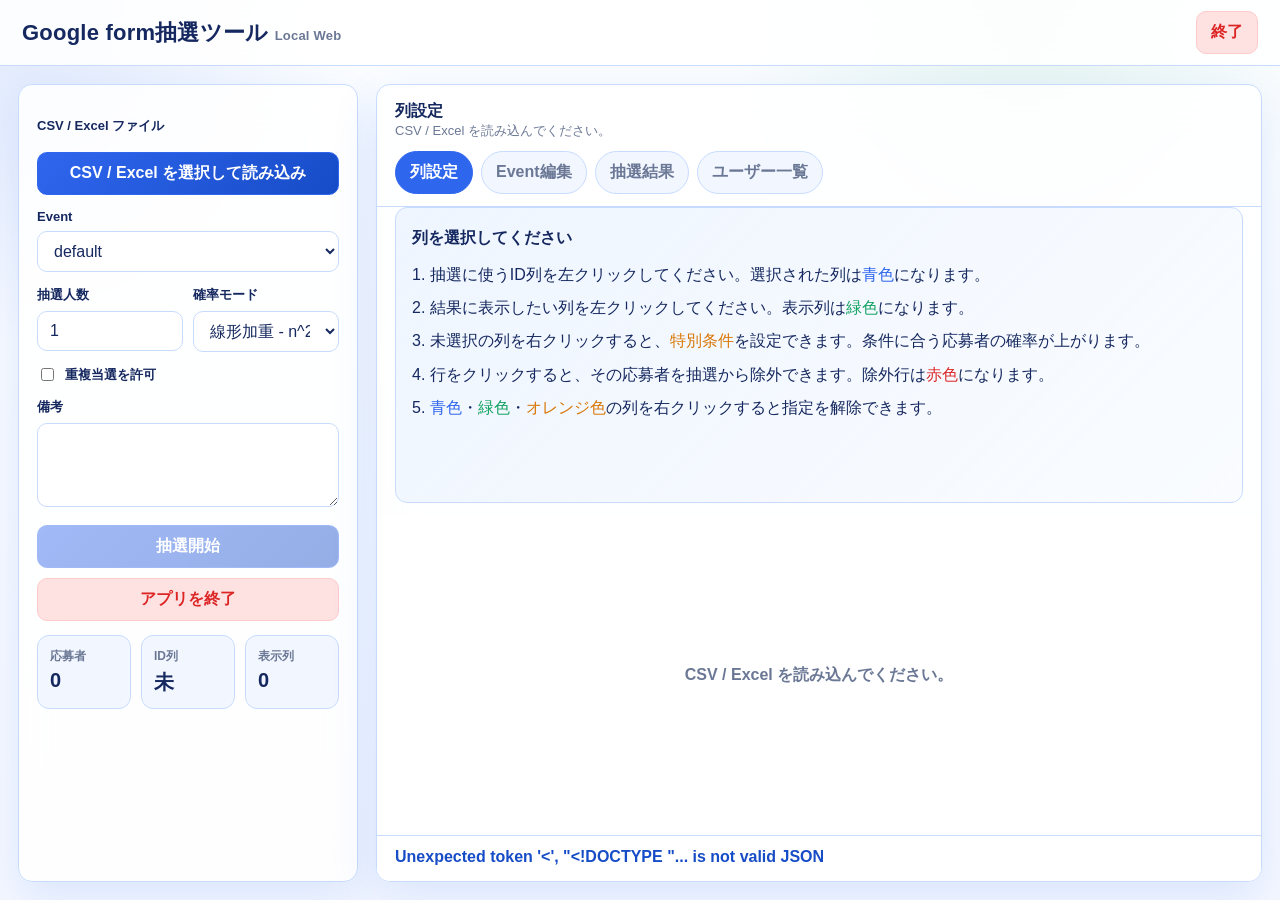
==== static/index.html @ 5856b5a9 "feat: Add Google Form抽選ツール with CSV upload, event management, and raffle functionality - Implemented" ====
<!doctype html>
<html lang="ja">
<head>
  <meta charset="utf-8">
  <meta name="viewport" content="width=device-width, initial-scale=1">
  <title>Google form抽選ツール Local Web</title>
  <link rel="stylesheet" href="/static/styles.css">
</head>
<body>
  <header>
    <h1>Google form抽選ツール <span class="hint">Local Web</span></h1>
    <button class="danger exitAction" type="button">終了</button>
  </header>
  <main class="shell">
    <aside class="card">
      <form id="uploadForm">
        <label>CSV / Excel ファイル</label>
        <input id="csvFile" name="file" type="file" accept=".csv,.xls,.xlsx" hidden>
        <button id="uploadButton" class="primary" type="button" style="width:100%; margin-top:10px;">CSV / Excel を選択して読み込み</button>
      </form>

      <label>Event</label>
      <select id="eventSelect">
        <option value="">default</option>
      </select>

      <div class="row">
        <div>
          <label>抽選人数</label>
          <input id="drawCount" type="number" min="1" value="1">
        </div>
        <div>
          <label>確率モード</label>
          <select id="mode">
            <option value="linear">線形加重 - n^2</option>
            <option value="double">指数加重 - 2^n</option>
            <option value="equal">均等抽選 - 履歴を見ず全員同じ</option>
          </select>
        </div>
      </div>

      <label class="check">
        <input id="allowRepeat" type="checkbox">
        <span>重複当選を許可</span>
      </label>

      <label>備考</label>
      <textarea id="notes"></textarea>

      <button id="raffleBtn" class="primary" style="width:100%; margin-top:14px;" disabled>抽選開始</button>
      <button class="danger exitAction" type="button" style="width:100%; margin-top:10px;">アプリを終了</button>

      <div class="miniStats">
        <div class="mini"><span>応募者</span><strong id="statTotal">0</strong></div>
        <div class="mini"><span>ID列</span><strong id="statId">未</strong></div>
        <div class="mini"><span>表示列</span><strong id="statDisplay">0</strong></div>
      </div>
    </aside>

    <section class="card content">
      <div class="topline">
        <div>
          <strong id="panelTitle">列設定</strong>
          <div class="hint" id="fileName">CSV / Excel を読み込んでください。</div>
        </div>
      </div>
      <nav class="tabs">
        <button class="tab active" type="button" data-tab="select">列設定</button>
        <button class="tab" type="button" data-tab="events">Event編集</button>
        <button class="tab" type="button" data-tab="results">抽選結果</button>
        <button class="tab" type="button" data-tab="users">ユーザー一覧</button>
      </nav>
      <div class="guide" id="guide"></div>
      <div class="tableWrap" id="tableWrap">
        <div class="empty">CSV / Excel を読み込んでください。</div>
      </div>
      <div class="status" id="status">待機中</div>
    </section>
  </main>
  <div class="modalOverlay" id="specialModal">
    <div class="modal">
      <h2>特別条件を設定</h2>
      <div class="hint" id="specialColumnText"></div>
      <label>この値の応募者を優先します</label>
      <select id="specialValue"></select>
      <label>倍率</label>
      <input id="specialMultiplier" type="number" min="1" step="0.1" value="2">
      <div class="hint" style="margin-top:8px;">選んだ値に一致する応募者の重みに、この倍率を掛けます。</div>
      <div class="modalActions">
        <button class="primary" type="button" id="specialSave">設定</button>
        <button class="soft" type="button" id="specialClear">解除</button>
        <button class="danger" type="button" id="specialCancel">キャンセル</button>
      </div>
    </div>
  </div>

  <script src="/static/app.js" defer></script>
</body>
</html>
---- static/styles.css ----
:root {
      --bg: #f5f8ff;
      --panel: #ffffff;
      --panel2: #f1f6ff;
      --text: #15285f;
      --muted: #6b7895;
      --line: #c7dbff;
      --blue: #2f66ee;
      --blue2: #174cc7;
      --blueSoft: #e5efff;
      --green: #13a361;
      --greenSoft: #e3f8ed;
      --red: #dc2626;
      --redSoft: #fee2e2;
      --shadow: 0 18px 48px rgba(37, 99, 235, .12);
    }
    * { box-sizing: border-box; }
    body {
      margin: 0;
      min-height: 100vh;
      font-family: -apple-system, BlinkMacSystemFont, "Yu Gothic UI", "Hiragino Sans", sans-serif;
      color: var(--text);
      background:
        radial-gradient(circle at top left, rgba(47,102,238,.14) 0, transparent 340px),
        radial-gradient(circle at 80% 0%, rgba(19,163,97,.10) 0, transparent 300px),
        linear-gradient(180deg, #fbfdff 0%, var(--bg) 100%);
    }
    header {
      position: sticky;
      top: 0;
      z-index: 30;
      display: flex;
      align-items: center;
      justify-content: space-between;
      height: 66px;
      padding: 0 22px;
      background: rgba(255,255,255,.88);
      border-bottom: 1px solid var(--line);
      backdrop-filter: blur(16px);
    }
    h1 { margin: 0; font-size: 22px; letter-spacing: .01em; }
    .shell {
      display: grid;
      grid-template-columns: 340px minmax(0, 1fr);
      gap: 18px;
      padding: 18px;
      height: calc(100vh - 66px);
    }
    .card {
      background: rgba(255,255,255,.86);
      border: 1px solid var(--line);
      border-radius: 14px;
      box-shadow: var(--shadow);
      backdrop-filter: blur(18px);
    }
    aside {
      padding: 18px;
      overflow: auto;
    }
    .content {
      min-width: 0;
      display: grid;
      grid-template-rows: auto auto 1fr auto;
      overflow: hidden;
    }
    .topline {
      display: flex;
      align-items: center;
      justify-content: space-between;
      gap: 14px;
      padding: 16px 18px 10px;
    }
    .tabs {
      display: flex;
      gap: 8px;
      padding: 0 18px 12px;
      border-bottom: 1px solid var(--line);
    }
    .tab {
      border: 1px solid var(--line);
      background: var(--panel2);
      color: var(--muted);
      padding: 10px 14px;
      border-radius: 999px;
      font-weight: 800;
      cursor: pointer;
    }
    .tab.active {
      background: var(--blue);
      border-color: var(--blue);
      color: #fff;
    }
    label { display: block; margin: 14px 0 7px; font-size: 13px; font-weight: 800; }
    input, select, textarea, button {
      font: inherit;
      border-radius: 10px;
      border: 1px solid var(--line);
    }
    input, select, textarea {
      width: 100%;
      padding: 10px 12px;
      background: #fff;
      color: var(--text);
      outline: none;
    }
    input:focus, select:focus, textarea:focus {
      border-color: var(--blue);
      box-shadow: 0 0 0 3px rgba(47,102,238,.12);
    }
    textarea { min-height: 84px; resize: vertical; }
    button {
      padding: 10px 14px;
      font-weight: 900;
      cursor: pointer;
    }
    button.primary {
      color: #fff;
      background: linear-gradient(135deg, var(--blue), var(--blue2));
      border-color: var(--blue);
    }
    button.soft { background: var(--blueSoft); color: var(--blue2); }
    button.danger { background: var(--redSoft); color: var(--red); border-color: #fecaca; }
    button:disabled { opacity: .45; cursor: not-allowed; }
    .row { display: grid; grid-template-columns: 1fr 1fr; gap: 10px; }
    .check {
      display: flex;
      align-items: center;
      gap: 8px;
      margin-top: 13px;
      font-weight: 800;
    }
    .check input { width: auto; }
    .hint {
      color: var(--muted);
      font-size: 13px;
      line-height: 1.45;
    }
    .guide {
      margin: 0 18px 12px;
      padding: 14px 16px;
      border: 1px solid var(--line);
      border-radius: 12px;
      background: linear-gradient(135deg, rgba(238,245,255,.95), rgba(248,251,255,.78));
      line-height: 1.95;
    }
    .guide strong { display: block; margin-bottom: 6px; }
    .guide div { margin: 2px 0; }
    .badges { display: flex; flex-wrap: wrap; gap: 8px; margin-top: 10px; }
    .badge {
      display: inline-flex;
      align-items: center;
      gap: 6px;
      padding: 6px 10px;
      border-radius: 999px;
      background: #eef2ff;
      color: var(--muted);
      font-size: 12px;
      font-weight: 900;
    }
    .badge.blue { background: var(--blue); color: #fff; }
    .badge.green { background: var(--green); color: #fff; }
    .guide .blueText { color: var(--blue); }
    .guide .greenText { color: var(--green); }
    .guide .orangeText { color: #d97706; }
    .guide .redText { color: var(--red); }
    .status {
      min-height: 46px;
      padding: 12px 18px;
      color: var(--blue2);
      font-weight: 900;
      border-top: 1px solid var(--line);
      background: #fff;
    }
    .tableWrap { min-width: 0; overflow: auto; background: #fff; }
    .resultStack {
      display: grid;
      gap: 16px;
      padding: 16px;
      min-width: 100%;
    }
    .resultBlock {
      border: 1px solid var(--line);
      border-radius: 12px;
      overflow: auto;
      background: #fff;
    }
    .panelPad {
      padding: 16px;
      min-width: min(760px, 100%);
    }
    .formGrid {
      display: grid;
      grid-template-columns: 1fr 1fr;
      gap: 12px;
      align-items: end;
    }
    .toolbar {
      display: flex;
      flex-wrap: wrap;
      gap: 10px;
      align-items: center;
      padding: 12px 14px;
      border-bottom: 1px solid var(--line);
      background: #fff;
    }
    .toolbar select {
      width: min(360px, 100%);
    }
    .sectionTitle {
      display: flex;
      align-items: center;
      justify-content: space-between;
      gap: 12px;
      padding: 12px 14px;
      background: var(--panel2);
      border-bottom: 1px solid var(--line);
      font-weight: 900;
    }
    .tinyButton {
      padding: 6px 10px;
      border-radius: 8px;
      background: var(--blueSoft);
      color: var(--blue2);
      border-color: var(--line);
      font-size: 12px;
    }
    tr.activeSession td {
      background: var(--blueSoft);
      font-weight: 900;
    }
    table {
      width: max-content;
      min-width: 100%;
      border-collapse: separate;
      border-spacing: 0;
      font-size: 13px;
    }
    th, td {
      border-right: 1px solid #e5edf9;
      border-bottom: 1px solid #e5edf9;
      padding: 10px 12px;
      min-width: 136px;
      max-width: 320px;
      white-space: nowrap;
      overflow: hidden;
      text-overflow: ellipsis;
      text-align: left;
    }
    th {
      position: sticky;
      top: 0;
      z-index: 2;
      background: #f1f6ff;
      color: var(--text);
      user-select: none;
    }
    .selectable th[data-col] { cursor: pointer; }
    th.idCol, td.idCol {
      background: linear-gradient(135deg, rgba(47,102,238,.22), rgba(255,255,255,.58));
      box-shadow: inset 0 0 0 1px rgba(47,102,238,.18);
      backdrop-filter: blur(10px);
    }
    th.idCol {
      background: linear-gradient(135deg, rgba(47,102,238,.94), rgba(89,139,255,.76));
      color: #fff;
    }
    th.displayCol, td.displayCol {
      background: linear-gradient(135deg, rgba(19,163,97,.22), rgba(255,255,255,.62));
      box-shadow: inset 0 0 0 1px rgba(19,163,97,.18);
      backdrop-filter: blur(10px);
    }
    th.displayCol {
      background: linear-gradient(135deg, rgba(19,163,97,.94), rgba(69,206,135,.76));
      color: #fff;
    }
    th.specialCol, td.specialCol {
      background: linear-gradient(135deg, rgba(217,119,6,.22), rgba(255,255,255,.62));
      box-shadow: inset 0 0 0 1px rgba(217,119,6,.18);
      backdrop-filter: blur(10px);
    }
    th.specialCol {
      background: linear-gradient(135deg, rgba(217,119,6,.94), rgba(251,191,36,.76));
      color: #fff;
    }
    .selectable tbody tr { cursor: pointer; }
    .selectable tbody tr:hover td {
      box-shadow: inset 0 0 0 9999px rgba(47,102,238,.045);
    }
    table.selectable tbody tr.excludedRow > td,
    table.selectable tbody tr.excludedRow > td.idCol,
    table.selectable tbody tr.excludedRow > td.displayCol,
    table.selectable tbody tr.excludedRow > td.specialCol {
      background: rgba(254, 226, 226, .96) !important;
      color: #991b1b !important;
      text-decoration: line-through;
      box-shadow: inset 4px 0 0 #ef4444 !important;
    }
    table.selectable tbody tr.excludedRow:hover > td {
      box-shadow: inset 4px 0 0 #ef4444, inset 0 0 0 9999px rgba(239,68,68,.08) !important;
    }
    tr.winner td { background: #fff7ed; font-weight: 900; }
    .empty {
      height: 100%;
      min-height: 320px;
      display: grid;
      place-items: center;
      color: var(--muted);
      text-align: center;
      padding: 30px;
      font-weight: 800;
    }
    .miniStats {
      display: grid;
      grid-template-columns: repeat(3, minmax(0, 1fr));
      gap: 10px;
      margin-top: 14px;
    }
    .mini {
      padding: 12px;
      border-radius: 12px;
      background: var(--panel2);
      border: 1px solid var(--line);
    }
    .mini span { display: block; color: var(--muted); font-size: 12px; font-weight: 800; }
    .mini strong { display: block; margin-top: 4px; font-size: 20px; }
    .modalOverlay {
      position: fixed;
      inset: 0;
      z-index: 100;
      display: none;
      align-items: center;
      justify-content: center;
      padding: 24px;
      background: rgba(15, 23, 42, .30);
      backdrop-filter: blur(10px);
    }
    .modalOverlay.open { display: flex; }
    .modal {
      width: min(520px, 100%);
      padding: 20px;
      border-radius: 16px;
      background: #fff;
      border: 1px solid var(--line);
      box-shadow: 0 24px 70px rgba(15, 23, 42, .22);
    }
    .modal h2 { margin: 0 0 8px; font-size: 20px; }
    .modalActions { display: flex; gap: 10px; margin-top: 16px; }
    .modalActions button { flex: 1; }
    @media (max-width: 980px) {
      .shell { grid-template-columns: 1fr; height: auto; }
      .content { min-height: 640px; }
    }
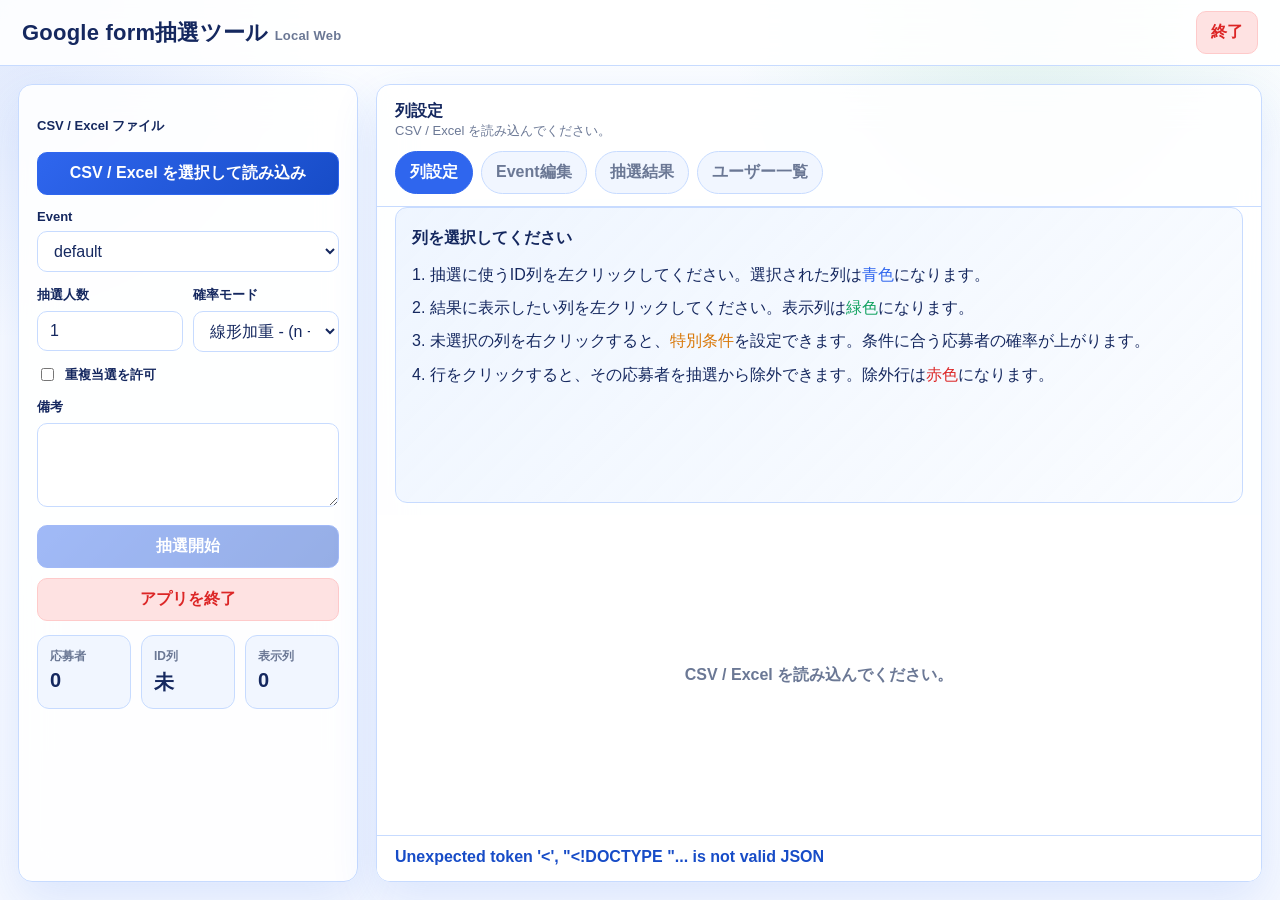
==== commit ca0fa781: "feat: Update linear weighting formula to (n + 1)^2 and adjust related documentation" ====
--- a/static/index.html
+++ b/static/index.html
@@ -32,7 +32,7 @@
         <div>
           <label>確率モード</label>
           <select id="mode">
-            <option value="linear">線形加重 - n^2</option>
+            <option value="linear">線形加重 - (n + 1)^2</option>
             <option value="double">指数加重 - 2^n</option>
             <option value="equal">均等抽選 - 履歴を見ず全員同じ</option>
           </select>
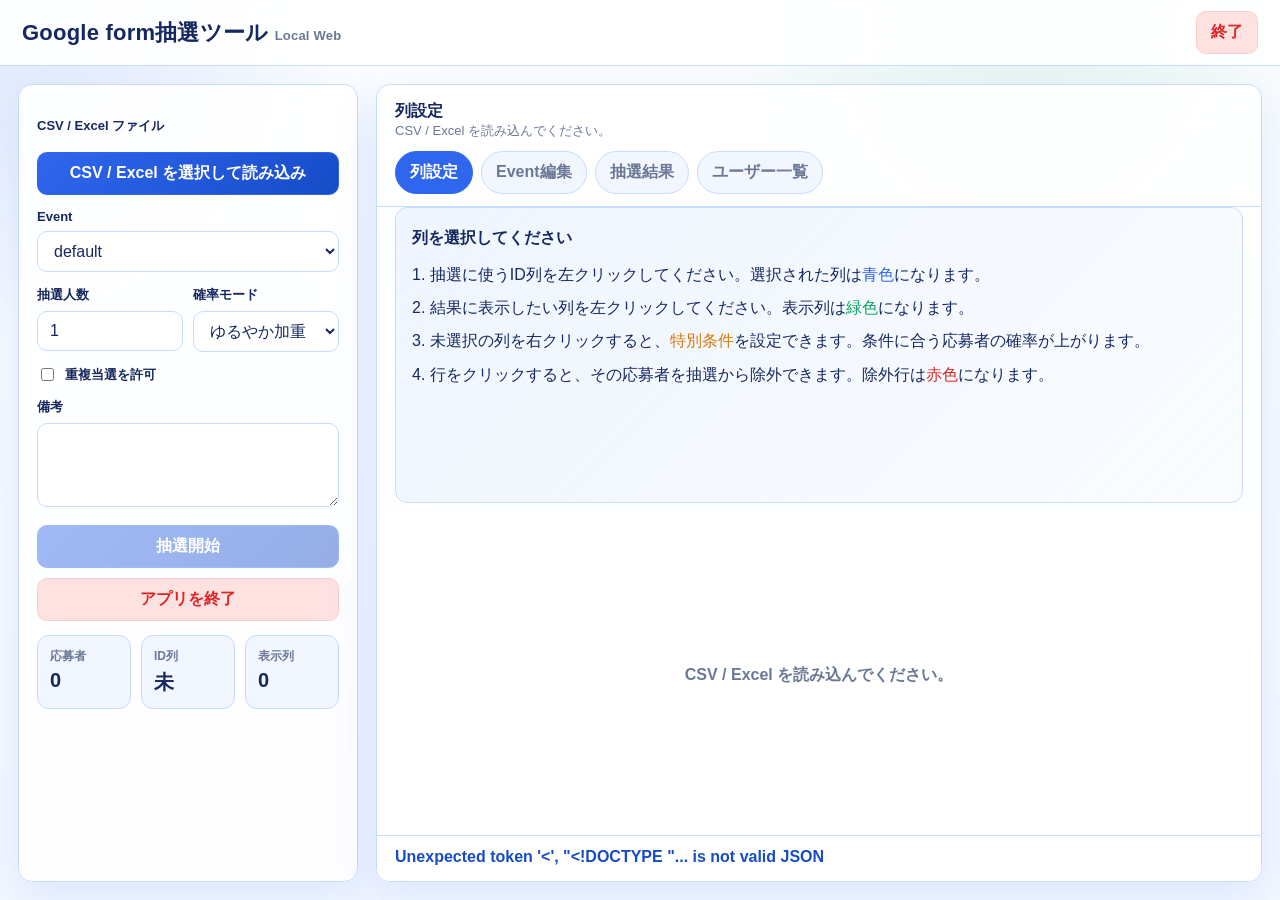
==== commit dbb21958: "feat: Update weighting modes and formulas in documentation and code" ====
--- a/static/index.html
+++ b/static/index.html
@@ -32,8 +32,8 @@
         <div>
           <label>確率モード</label>
           <select id="mode">
-            <option value="linear">線形加重 - (n + 1)^2</option>
-            <option value="double">指数加重 - 2^n</option>
+            <option value="linear">ゆるやか加重 - n + 1</option>
+            <option value="double">二乗加重 - (n + 1)^2</option>
             <option value="equal">均等抽選 - 履歴を見ず全員同じ</option>
           </select>
         </div>
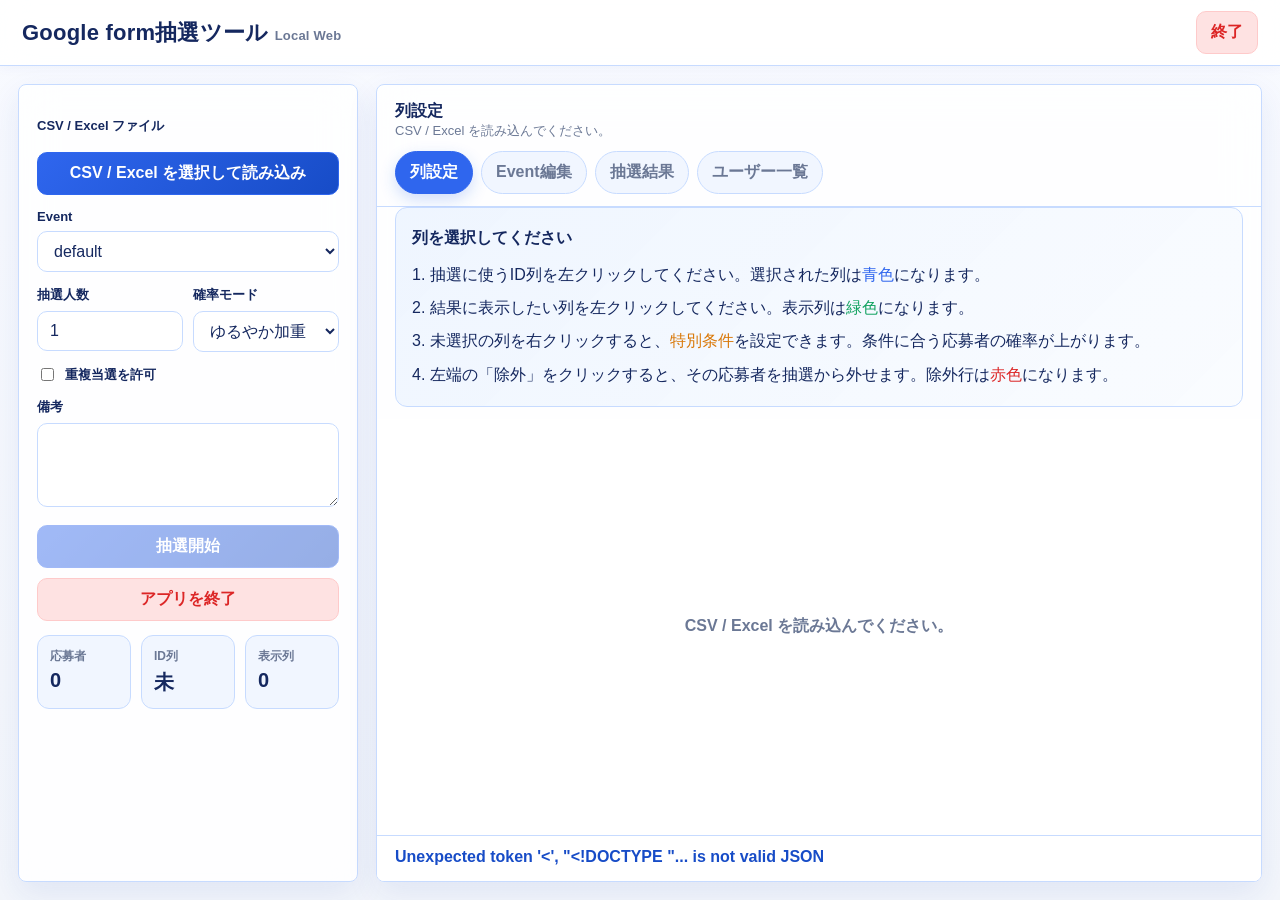
==== commit dfbb70bd: "Add Docker Compose configuration, test CSV data, and unit tests for history synchronization - Create" ====
--- a/static/index.html
+++ b/static/index.html
@@ -4,7 +4,7 @@
   <meta charset="utf-8">
   <meta name="viewport" content="width=device-width, initial-scale=1">
   <title>Google form抽選ツール Local Web</title>
-  <link rel="stylesheet" href="/static/styles.css">
+  <link rel="stylesheet" href="/static/styles.css?v=20260713-4">
 </head>
 <body>
   <header>
@@ -93,7 +93,41 @@
       </div>
     </div>
   </div>
+  <div class="modalOverlay" id="historyModal">
+    <div class="modal historyModal">
+      <h2>以前の履歴を同期</h2>
+      <div class="historyControls">
+        <div>
+          <label>同期先Event</label>
+          <select id="historyEvent"></select>
+        </div>
+        <div>
+          <label>同期方法</label>
+          <select id="historyMode">
+            <option value="add" selected>追加（現在の回数に足す）</option>
+            <option value="overwrite">上書き（現在の一覧を入れ替える）</option>
+          </select>
+        </div>
+      </div>
+      <input id="historyFile" type="file" accept=".csv,.xls,.xlsx" hidden>
+      <button id="historyUploadButton" class="soft" type="button">CSV / Excel を選択</button>
+      <div class="historyGuide">
+        <span class="historyIdLegend">1. ID列</span>
+        <span class="historyJoinLegend">2. 参加回数列</span>
+        <span class="historyWinLegend">3. 当選回数列</span>
+      </div>
+      <div class="historyPreview" id="historyPreview">
+        <div class="empty">履歴ファイルを選択してください。</div>
+      </div>
+      <div class="modalStatus" id="historyStatus" aria-live="polite">ファイルを選び、3つの列を順番に指定してください。</div>
+      <div class="modalActions">
+        <button class="primary" type="button" id="historyApply" disabled>同期を実行</button>
+        <button class="danger" type="button" id="historyCancel">閉じる</button>
+      </div>
+      <div class="historyBatches" id="historyBatches"></div>
+    </div>
+  </div>
 
-  <script src="/static/app.js" defer></script>
+  <script src="/static/app.js?v=20260713-4" defer></script>
 </body>
 </html>
--- a/static/styles.css
+++ b/static/styles.css
@@ -1,5 +1,5 @@
 :root {
-      --bg: #f5f8ff;
+      --bg: #f3f6fb;
       --panel: #ffffff;
       --panel2: #f1f6ff;
       --text: #15285f;
@@ -12,7 +12,7 @@
       --greenSoft: #e3f8ed;
       --red: #dc2626;
       --redSoft: #fee2e2;
-      --shadow: 0 18px 48px rgba(37, 99, 235, .12);
+      --shadow: 0 12px 32px rgba(30, 64, 175, .09);
     }
     * { box-sizing: border-box; }
     body {
@@ -20,10 +20,7 @@
       min-height: 100vh;
       font-family: -apple-system, BlinkMacSystemFont, "Yu Gothic UI", "Hiragino Sans", sans-serif;
       color: var(--text);
-      background:
-        radial-gradient(circle at top left, rgba(47,102,238,.14) 0, transparent 340px),
-        radial-gradient(circle at 80% 0%, rgba(19,163,97,.10) 0, transparent 300px),
-        linear-gradient(180deg, #fbfdff 0%, var(--bg) 100%);
+      background: linear-gradient(180deg, #f8faff 0%, var(--bg) 100%);
     }
     header {
       position: sticky;
@@ -37,6 +34,7 @@
       background: rgba(255,255,255,.88);
       border-bottom: 1px solid var(--line);
       backdrop-filter: blur(16px);
+      box-shadow: 0 1px 12px rgba(30, 64, 175, .05);
     }
     h1 { margin: 0; font-size: 22px; letter-spacing: .01em; }
     .shell {
@@ -49,7 +47,7 @@
     .card {
       background: rgba(255,255,255,.86);
       border: 1px solid var(--line);
-      border-radius: 14px;
+      border-radius: 8px;
       box-shadow: var(--shadow);
       backdrop-filter: blur(18px);
     }
@@ -60,7 +58,7 @@
     .content {
       min-width: 0;
       display: grid;
-      grid-template-rows: auto auto 1fr auto;
+      grid-template-rows: auto auto auto minmax(0, 1fr) auto;
       overflow: hidden;
     }
     .topline {
@@ -84,11 +82,13 @@
       border-radius: 999px;
       font-weight: 800;
       cursor: pointer;
+      transition: color .16s ease, background-color .16s ease, border-color .16s ease, transform .16s ease;
     }
     .tab.active {
       background: var(--blue);
       border-color: var(--blue);
       color: #fff;
+      box-shadow: 0 6px 16px rgba(47,102,238,.22);
     }
     label { display: block; margin: 14px 0 7px; font-size: 13px; font-weight: 800; }
     input, select, textarea, button {
@@ -112,7 +112,10 @@
       padding: 10px 14px;
       font-weight: 900;
       cursor: pointer;
-    }
+      transition: transform .14s ease, box-shadow .14s ease, background-color .14s ease;
+    }
+    button:not(:disabled):hover { transform: translateY(-1px); box-shadow: 0 7px 18px rgba(30,64,175,.12); }
+    button:not(:disabled):active { transform: translateY(1px) scale(.99); box-shadow: none; }
     button.primary {
       color: #fff;
       background: linear-gradient(135deg, var(--blue), var(--blue2));
@@ -172,6 +175,7 @@
       background: #fff;
     }
     .tableWrap { min-width: 0; overflow: auto; background: #fff; }
+    .tableWrap table { isolation: isolate; }
     .resultStack {
       display: grid;
       gap: 16px;
@@ -253,8 +257,35 @@
       background: #f1f6ff;
       color: var(--text);
       user-select: none;
-    }
-    .selectable th[data-col] { cursor: pointer; }
+      box-shadow: inset 0 -1px 0 #dce7f7;
+    }
+    .selectable [data-col] {
+      cursor: pointer;
+      transition: background-color .14s ease, box-shadow .14s ease;
+    }
+    .selectable [data-col]:hover {
+      box-shadow: inset 0 0 0 2px rgba(47,102,238,.32);
+    }
+    .rowActionHead,
+    .rowActionCell {
+      min-width: 76px;
+      width: 76px;
+      text-align: center;
+      color: var(--muted);
+      background: rgba(248, 251, 255, .92);
+      position: relative;
+      z-index: 1;
+    }
+    .rowActionCell {
+      font-size: 12px;
+      font-weight: 800;
+      color: var(--red);
+      background: rgba(254, 242, 242, .68);
+      cursor: pointer;
+    }
+    .rowActionCell:hover {
+      background: rgba(254, 226, 226, .98);
+    }
     th.idCol, td.idCol {
       background: linear-gradient(135deg, rgba(47,102,238,.22), rgba(255,255,255,.58));
       box-shadow: inset 0 0 0 1px rgba(47,102,238,.18);
@@ -295,6 +326,11 @@
       text-decoration: line-through;
       box-shadow: inset 4px 0 0 #ef4444 !important;
     }
+    table.selectable tbody tr.excludedRow > td.rowActionCell {
+      background: #ef4444 !important;
+      color: #fff !important;
+      text-decoration: none;
+    }
     table.selectable tbody tr.excludedRow:hover > td {
       box-shadow: inset 4px 0 0 #ef4444, inset 0 0 0 9999px rgba(239,68,68,.08) !important;
     }
@@ -346,7 +382,83 @@
     .modal h2 { margin: 0 0 8px; font-size: 20px; }
     .modalActions { display: flex; gap: 10px; margin-top: 16px; }
     .modalActions button { flex: 1; }
+    .historyModal {
+      width: min(1100px, 96vw);
+      max-height: 92vh;
+      overflow: auto;
+    }
+    .historyControls {
+      display: grid;
+      grid-template-columns: 1fr 1fr;
+      gap: 12px;
+    }
+    .historyGuide {
+      display: flex;
+      flex-wrap: wrap;
+      gap: 8px;
+      margin: 12px 0;
+      font-size: 13px;
+    }
+    .historyGuide span {
+      padding: 6px 10px;
+      border-radius: 999px;
+      color: #fff;
+    }
+    .historyIdLegend { background: var(--blue); }
+    .historyJoinLegend { background: #7c3aed; }
+    .historyWinLegend { background: var(--green); }
+    .historyPreview {
+      max-height: 360px;
+      overflow: auto;
+      border: 1px solid var(--line);
+      border-radius: 10px;
+    }
+    .modalStatus {
+      min-height: 42px;
+      margin-top: 12px;
+      padding: 10px 12px;
+      border: 1px solid #bfdbfe;
+      border-radius: 8px;
+      color: var(--blue2);
+      background: #eff6ff;
+      line-height: 1.5;
+      font-size: 13px;
+    }
+    .modalStatus.busy { background: #eef2ff; }
+    .modalStatus.error { color: #b91c1c; border-color: #fecaca; background: #fff1f2; }
+    .historyPreview th[data-history-col] { cursor: pointer; }
+    .historyPreview th[data-history-col]:hover { box-shadow: inset 0 0 0 2px rgba(47,102,238,.35); }
+    .historyPreview th.historyIdCol,
+    .historyPreview td.historyIdCol {
+      background: rgba(47,102,238,.16);
+    }
+    .historyPreview th.historyJoinCol,
+    .historyPreview td.historyJoinCol {
+      background: rgba(124,58,237,.16);
+    }
+    .historyPreview th.historyWinCol,
+    .historyPreview td.historyWinCol {
+      background: rgba(19,163,97,.16);
+    }
+    .historyPreview th.historyIdCol { background: var(--blue); color: #fff; }
+    .historyPreview th.historyJoinCol { background: #7c3aed; color: #fff; }
+    .historyPreview th.historyWinCol { background: var(--green); color: #fff; }
+    .historyBatches {
+      margin-top: 16px;
+      border-top: 1px solid var(--line);
+      padding-top: 12px;
+    }
+    .historyBatch {
+      display: flex;
+      align-items: center;
+      justify-content: space-between;
+      gap: 12px;
+      padding: 8px 0;
+      border-bottom: 1px solid #e5edf9;
+      font-size: 13px;
+    }
     @media (max-width: 980px) {
       .shell { grid-template-columns: 1fr; height: auto; }
       .content { min-height: 640px; }
-    }
+      .historyControls { grid-template-columns: 1fr; }
+    }
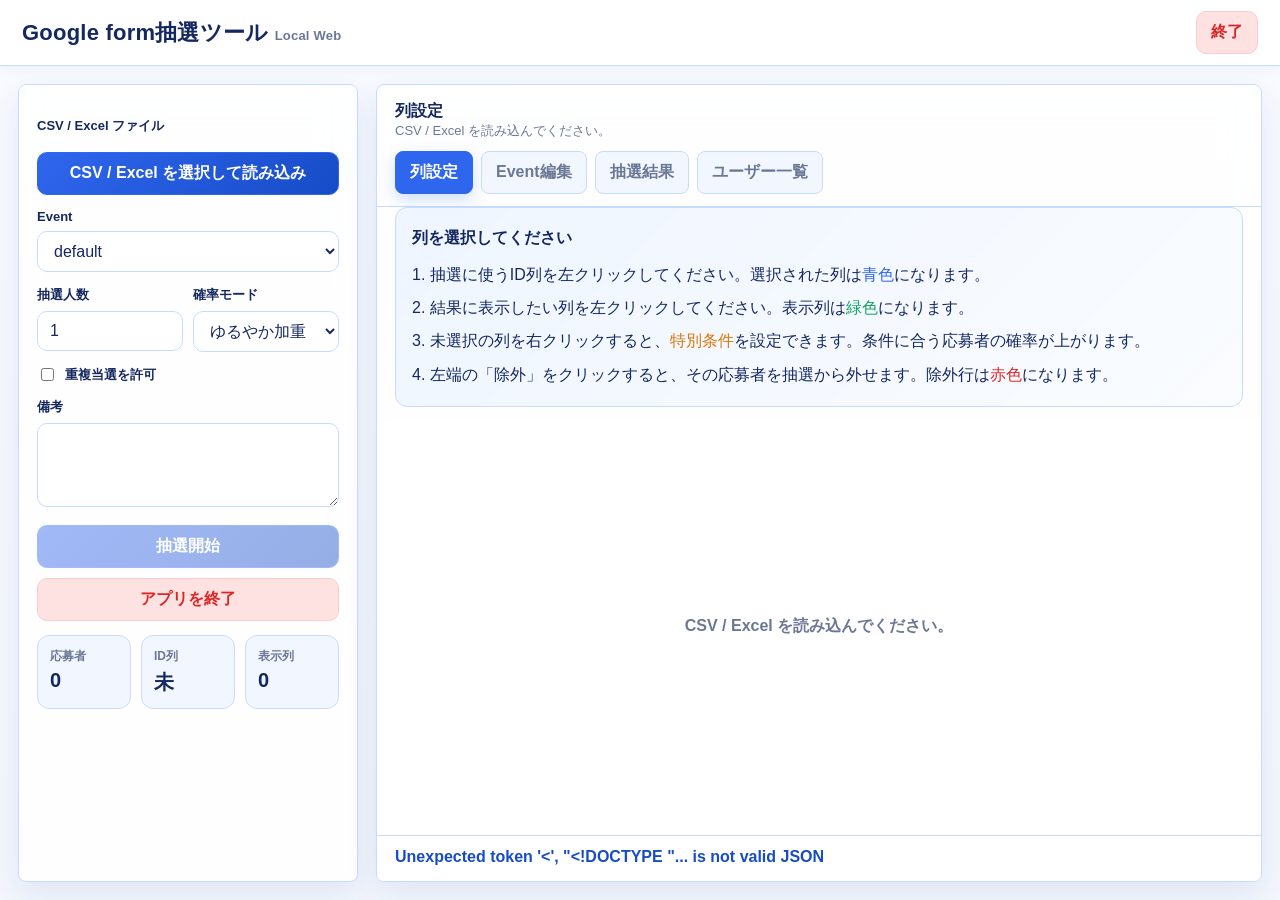
==== commit 6b3fde7d: "feat: Refactor web application to use FastAPI, update Dockerfile, and enhance API routes" ====
--- a/static/index.html
+++ b/static/index.html
@@ -4,7 +4,7 @@
   <meta charset="utf-8">
   <meta name="viewport" content="width=device-width, initial-scale=1">
   <title>Google form抽選ツール Local Web</title>
-  <link rel="stylesheet" href="/static/styles.css?v=20260713-4">
+  <link rel="stylesheet" href="/static/styles.css?v=20260713-6">
 </head>
 <body>
   <header>
@@ -116,6 +116,9 @@
         <span class="historyJoinLegend">2. 参加回数列</span>
         <span class="historyWinLegend">3. 当選回数列</span>
       </div>
+      <div class="syncWeightNote">
+        同期直後は n = max(参加回数 - 当選回数, 0) で推定します。当選時期は復元できません。以後は落選参加で n + 1、当選で n = 0 になります。
+      </div>
       <div class="historyPreview" id="historyPreview">
         <div class="empty">履歴ファイルを選択してください。</div>
       </div>
@@ -128,6 +131,6 @@
     </div>
   </div>
 
-  <script src="/static/app.js?v=20260713-4" defer></script>
+  <script src="/static/app.js?v=20260713-6" defer></script>
 </body>
 </html>
--- a/static/styles.css
+++ b/static/styles.css
@@ -79,8 +79,8 @@
       background: var(--panel2);
       color: var(--muted);
       padding: 10px 14px;
-      border-radius: 999px;
-      font-weight: 800;
+      border-radius: 8px;
+      font-weight: 600;
       cursor: pointer;
       transition: color .16s ease, background-color .16s ease, border-color .16s ease, transform .16s ease;
     }
@@ -210,6 +210,21 @@
     .toolbar select {
       width: min(360px, 100%);
     }
+    .toolbarActions {
+      display: flex;
+      gap: 8px;
+      margin-left: auto;
+    }
+    .toolbarButton {
+      min-width: 104px;
+      min-height: 40px;
+      padding: 8px 14px;
+      border-radius: 8px;
+      border-color: var(--line);
+      background: var(--blueSoft);
+      color: var(--blue2);
+      font-weight: 400;
+    }
     .sectionTitle {
       display: flex;
       align-items: center;
@@ -404,6 +419,15 @@
       border-radius: 999px;
       color: #fff;
     }
+    .syncWeightNote {
+      margin: -2px 0 12px;
+      padding: 10px 12px;
+      border-left: 3px solid #8b5cf6;
+      color: var(--muted);
+      background: #f7f5ff;
+      font-size: 13px;
+      line-height: 1.65;
+    }
     .historyIdLegend { background: var(--blue); }
     .historyJoinLegend { background: #7c3aed; }
     .historyWinLegend { background: var(--green); }
@@ -461,4 +485,6 @@
       .shell { grid-template-columns: 1fr; height: auto; }
       .content { min-height: 640px; }
       .historyControls { grid-template-columns: 1fr; }
-    }
+      .toolbarActions { width: 100%; margin-left: 0; }
+      .toolbarButton { flex: 1; }
+    }
